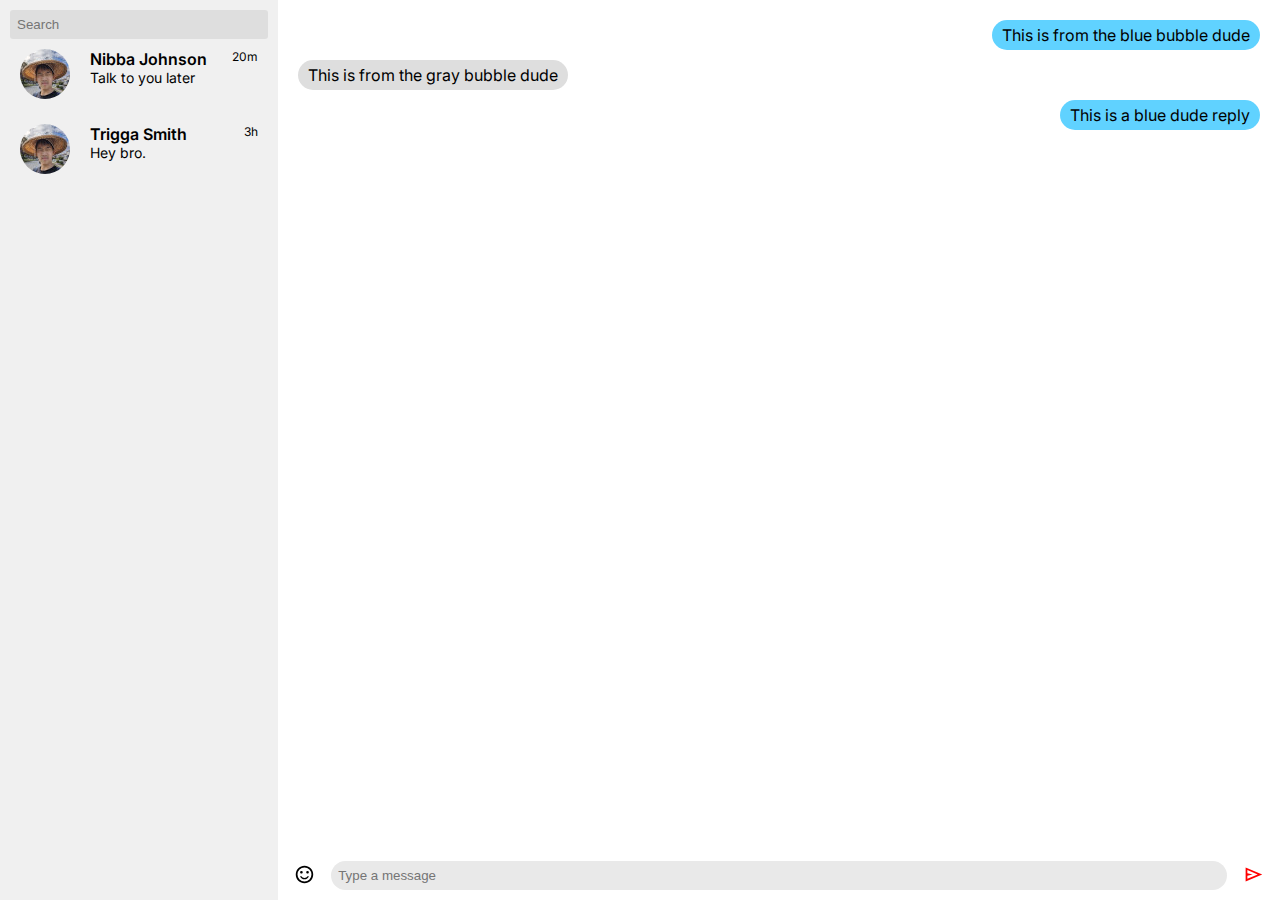
==== templates/index.html @ 2ab53051 "Initial commit" ====
<!DOCTYPE html>
<html>

<head>
    <title>Synapse Chat</title>
    <link rel="stylesheet" href="/static/style.css">

</head>

<body>
    <div class="container">
        <div class="sidebar">
            <input class="sidebar-search" placeholder="Search">
            <div class="sidebar-item">
                <img class="sidebar-person-image" src="/static/imagestore/users/testid/50x50.jpg">
                <div class="sidebar-person-info">
                    <div class="sidebar-person-name">Nibba Johnson</div>
                    <div class="sidebar-person-last-message">Talk to you later</div>
                </div>
                <div class="sidebar-person-last-message-time">20m</div>
            </div>
            <div class="sidebar-item">
                <img class="sidebar-person-image" src="/static/imagestore/users/testid/50x50.jpg">
                <div class="sidebar-person-info">
                    <div class="sidebar-person-name">Trigga Smith</div>
                    <div class="sidebar-person-last-message">Hey bro.</div>
                </div>
                <div class="sidebar-person-last-message-time">3h</div>
            </div>
        </div>
        <div class="conversation-area">
            <div class="message-container">
                <div class="user message">
                    This is from the blue bubble dude
                </div>
                <div class="received message">
                    This is from the gray bubble dude
                </div>
                <div class="user message">
                    This is a blue dude reply
                </div>
            </div>
            <div class="message-input">
                <button class="emoji-button" onclick="alert('emoji')">
                    <svg xmlns="http://www.w3.org/2000/svg" viewBox="0 -960 960 960">
                        <path
                            d="M620-520q25 0 42.5-17.5T680-580q0-25-17.5-42.5T620-640q-25 0-42.5 17.5T560-580q0 25 17.5 42.5T620-520Zm-280 0q25 0 42.5-17.5T400-580q0-25-17.5-42.5T340-640q-25 0-42.5 17.5T280-580q0 25 17.5 42.5T340-520Zm140 260q68 0 123.5-38.5T684-400h-66q-22 37-58.5 58.5T480-320q-43 0-79.5-21.5T342-400h-66q25 63 80.5 101.5T480-260Zm0 180q-83 0-156-31.5T197-197q-54-54-85.5-127T80-480q0-83 31.5-156T197-763q54-54 127-85.5T480-880q83 0 156 31.5T763-763q54 54 85.5 127T880-480q0 83-31.5 156T763-197q-54 54-127 85.5T480-80Zm0-400Zm0 320q134 0 227-93t93-227q0-134-93-227t-227-93q-134 0-227 93t-93 227q0 134 93 227t227 93Z" />
                    </svg>
                </button>
                <input type="text" placeholder="Type a message">
                <button class="send-button" onclick="alert('send')">
                    <svg xmlns="http://www.w3.org/2000/svg" viewBox="0 -960 960 960">
                        <path
                            d="M120-160v-640l760 320-760 320Zm80-120 474-200-474-200v140l240 60-240 60v140Zm0 0v-400 400Z" />
                    </svg>
                </button>
            </div>
        </div>
    </div>
    <script src="/static/socket.io.js"></script>
    <script src="/static/jsencrypt.js"></script>
    <script src="/static/script.js"></script>
</body>

</html>
---- static/style.css ----
@import url('https://fonts.googleapis.com/css2?family=Inter:wght@100;200;300;400;500;600;700;800;900&display=swap');

.material-symbols-outlined {
    font-variation-settings:
        'FILL' 0,
        'wght' 400,
        'GRAD' 0,
        'opsz' 24
}

input:focus {
    outline: none;
}

body {
    font-family: Inter;
    margin: 0;
    overflow-y: hidden;
}

.container {
    display: flex;
    flex-direction: row;
}

.sidebar {
    background: #f0f0f0;
    width: 350px;
    padding: 10px;
    height: 100vh;
    overflow-y: scroll;
    box-sizing: border-box;
}

.sidebar-search {
    width: 100%;
    border-radius: 3px;
    border: none;
    background: #dedede;
    box-sizing: border-box;
    padding: 7px;
}

.sidebar-item {
    padding: 10px;
    display: flex;
    justify-content: flex-end;
    margin-bottom: 5px;
}

.sidebar-person-info {
    display: flex;
    flex-direction: column;
}

.sidebar-person-name {
    font-weight: 600;
}

.sidebar-person-image {
    border-radius: 100%;
    margin-right: 20px;
    aspect-ratio: 1;
}

.sidebar-person-last-message {
    font-size: 14px;
}

.sidebar-person-last-message-time {
    font-size: 12px;
    margin-left: auto;
}

.message-input {
    display: flex;
    margin-top: auto;
    box-sizing: border-box;
    padding: 10px;
    width: 100%;
}

.message-input input {
    width: 100%;
    border: none;
    padding: 7px;
    box-sizing: border-box;
    border-radius: 20px;
    background: #e9e9e9;
}

.message-input button {
    width: 35px;
    border-radius: 40px;
    border: none;
    background: none;
}

.send-button {
    margin-left: 10px;
}

.emoji-button {
    margin-right: 10px;
}

.send-button svg {
    fill: red;
}

.conversation-area {
    display: flex;
    flex-direction: column;
    width: 100%;
}

.message-container {
    display: flex;
    flex-direction: column;
    width: 100%;
    box-sizing: border-box;
    padding: 20px;
}

.message {
    box-sizing: border-box;
    margin-bottom: 10px;
    border-radius: 20px;
    padding: 5px 10px 5px 10px;
}

.user.message {
    background: rgb(96, 210, 255);
    margin-left: auto;
}

.received.message {
    background: #dedede;
    margin-right: auto;
}
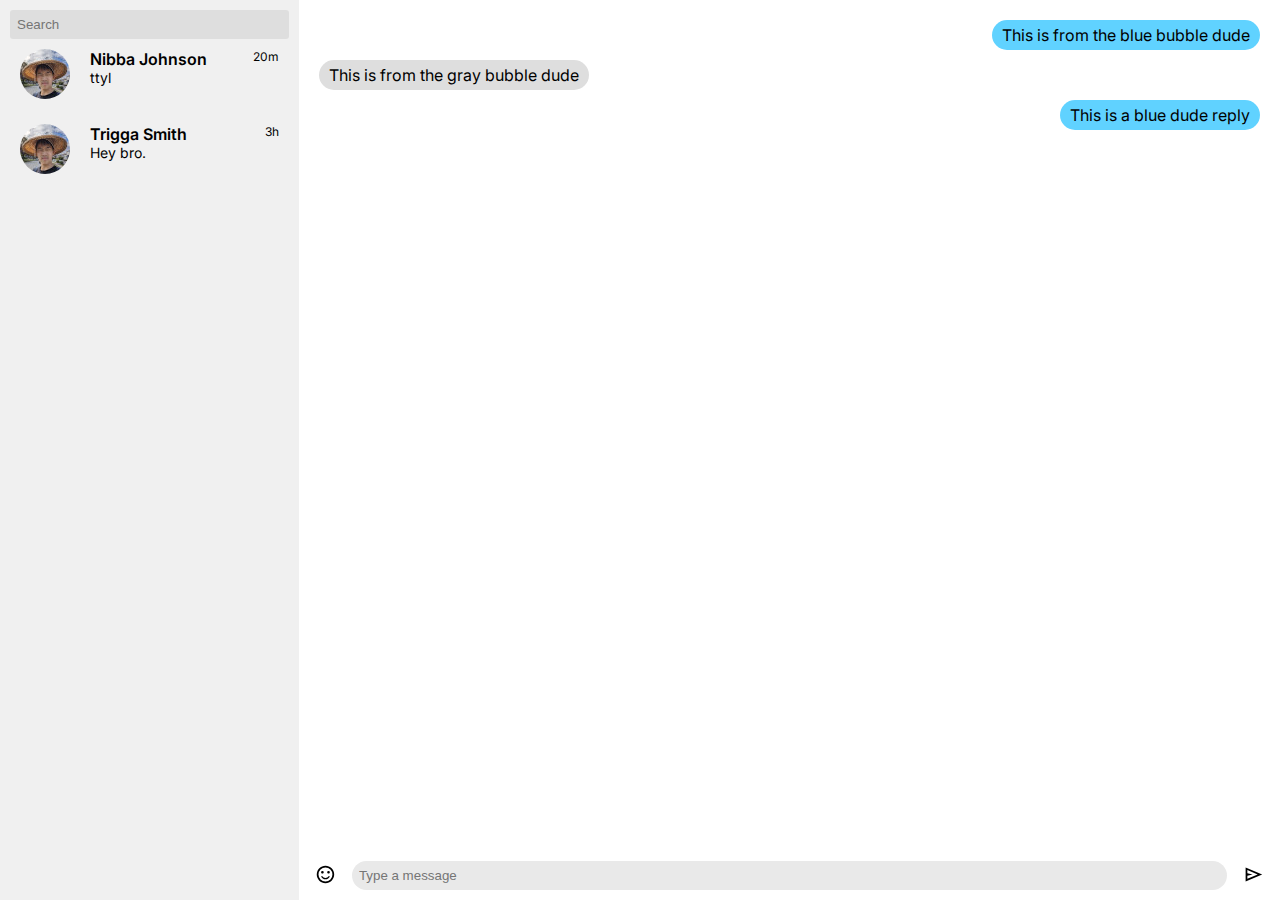
==== commit c48c1c03: "Update index.html" ====
--- a/templates/index.html
+++ b/templates/index.html
@@ -15,7 +15,7 @@
                 <img class="sidebar-person-image" src="/static/imagestore/users/testid/50x50.jpg">
                 <div class="sidebar-person-info">
                     <div class="sidebar-person-name">Nibba Johnson</div>
-                    <div class="sidebar-person-last-message">Talk to you later</div>
+                    <div class="sidebar-person-last-message">ttyl</div>
                 </div>
                 <div class="sidebar-person-last-message-time">20m</div>
             </div>
@@ -29,7 +29,7 @@
             </div>
         </div>
         <div class="conversation-area">
-            <div class="message-container">
+            <div class="message-container" id="message-container">
                 <div class="user message">
                     This is from the blue bubble dude
                 </div>
@@ -41,14 +41,14 @@
                 </div>
             </div>
             <div class="message-input">
-                <button class="emoji-button" onclick="alert('emoji')">
+                <button class="emoji-button" id="emoji-button">
                     <svg xmlns="http://www.w3.org/2000/svg" viewBox="0 -960 960 960">
                         <path
                             d="M620-520q25 0 42.5-17.5T680-580q0-25-17.5-42.5T620-640q-25 0-42.5 17.5T560-580q0 25 17.5 42.5T620-520Zm-280 0q25 0 42.5-17.5T400-580q0-25-17.5-42.5T340-640q-25 0-42.5 17.5T280-580q0 25 17.5 42.5T340-520Zm140 260q68 0 123.5-38.5T684-400h-66q-22 37-58.5 58.5T480-320q-43 0-79.5-21.5T342-400h-66q25 63 80.5 101.5T480-260Zm0 180q-83 0-156-31.5T197-197q-54-54-85.5-127T80-480q0-83 31.5-156T197-763q54-54 127-85.5T480-880q83 0 156 31.5T763-763q54 54 85.5 127T880-480q0 83-31.5 156T763-197q-54 54-127 85.5T480-80Zm0-400Zm0 320q134 0 227-93t93-227q0-134-93-227t-227-93q-134 0-227 93t-93 227q0 134 93 227t227 93Z" />
                     </svg>
                 </button>
-                <input type="text" placeholder="Type a message">
-                <button class="send-button" onclick="alert('send')">
+                <input id="messagebox" type="text" placeholder="Type a message">
+                <button class="send-button" id="send-button">
                     <svg xmlns="http://www.w3.org/2000/svg" viewBox="0 -960 960 960">
                         <path
                             d="M120-160v-640l760 320-760 320Zm80-120 474-200-474-200v140l240 60-240 60v140Zm0 0v-400 400Z" />
@@ -62,4 +62,4 @@
     <script src="/static/script.js"></script>
 </body>
 
-</html>+</html>
--- a/static/style.css
+++ b/static/style.css
@@ -25,7 +25,7 @@
 
 .sidebar {
     background: #f0f0f0;
-    width: 350px;
+    width: 30%;
     padding: 10px;
     height: 100vh;
     overflow-y: scroll;
@@ -105,7 +105,11 @@
 }
 
 .send-button svg {
-    fill: red;
+    fill: black;
+}
+
+.emoji-button svg {
+    fill: black;
 }
 
 .conversation-area {
@@ -120,6 +124,7 @@
     width: 100%;
     box-sizing: border-box;
     padding: 20px;
+    overflow-y: scroll;
 }
 
 .message {
@@ -137,4 +142,4 @@
 .received.message {
     background: #dedede;
     margin-right: auto;
-}+}
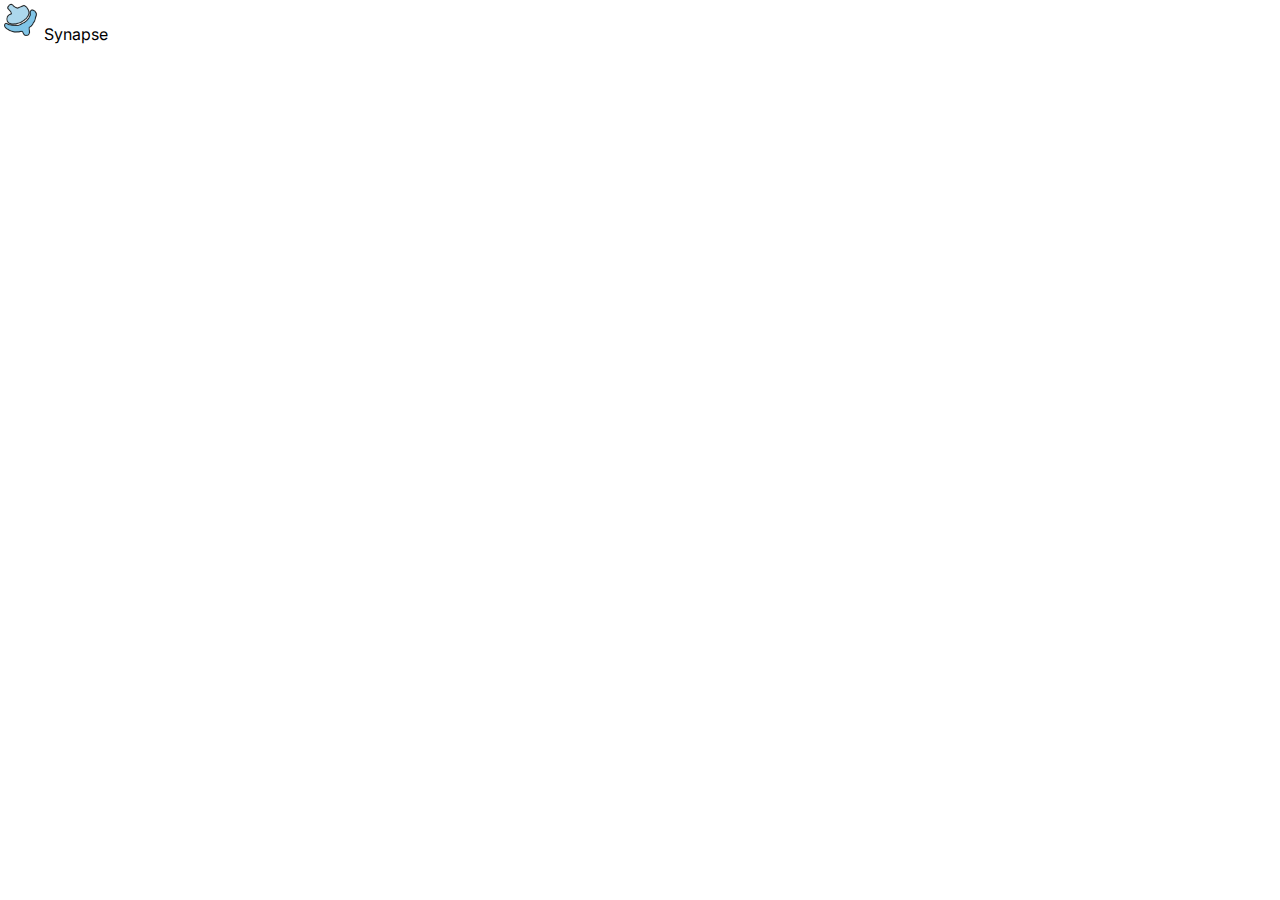
==== commit b620be29: "nothing changed" ====
--- a/templates/index.html
+++ b/templates/index.html
@@ -2,64 +2,16 @@
 <html>
 
 <head>
-    <title>Synapse Chat</title>
+    <title>Myna</title>
     <link rel="stylesheet" href="/static/style.css">
-
+    <link rel="icon" href="/static/myna-logo.svg" sizes="any" type="image/svg+xml">
 </head>
 
 <body>
-    <div class="container">
-        <div class="sidebar">
-            <input class="sidebar-search" placeholder="Search">
-            <div class="sidebar-item">
-                <img class="sidebar-person-image" src="/static/imagestore/users/testid/50x50.jpg">
-                <div class="sidebar-person-info">
-                    <div class="sidebar-person-name">Nibba Johnson</div>
-                    <div class="sidebar-person-last-message">ttyl</div>
-                </div>
-                <div class="sidebar-person-last-message-time">20m</div>
-            </div>
-            <div class="sidebar-item">
-                <img class="sidebar-person-image" src="/static/imagestore/users/testid/50x50.jpg">
-                <div class="sidebar-person-info">
-                    <div class="sidebar-person-name">Trigga Smith</div>
-                    <div class="sidebar-person-last-message">Hey bro.</div>
-                </div>
-                <div class="sidebar-person-last-message-time">3h</div>
-            </div>
-        </div>
-        <div class="conversation-area">
-            <div class="message-container" id="message-container">
-                <div class="user message">
-                    This is from the blue bubble dude
-                </div>
-                <div class="received message">
-                    This is from the gray bubble dude
-                </div>
-                <div class="user message">
-                    This is a blue dude reply
-                </div>
-            </div>
-            <div class="message-input">
-                <button class="emoji-button" id="emoji-button">
-                    <svg xmlns="http://www.w3.org/2000/svg" viewBox="0 -960 960 960">
-                        <path
-                            d="M620-520q25 0 42.5-17.5T680-580q0-25-17.5-42.5T620-640q-25 0-42.5 17.5T560-580q0 25 17.5 42.5T620-520Zm-280 0q25 0 42.5-17.5T400-580q0-25-17.5-42.5T340-640q-25 0-42.5 17.5T280-580q0 25 17.5 42.5T340-520Zm140 260q68 0 123.5-38.5T684-400h-66q-22 37-58.5 58.5T480-320q-43 0-79.5-21.5T342-400h-66q25 63 80.5 101.5T480-260Zm0 180q-83 0-156-31.5T197-197q-54-54-85.5-127T80-480q0-83 31.5-156T197-763q54-54 127-85.5T480-880q83 0 156 31.5T763-763q54 54 85.5 127T880-480q0 83-31.5 156T763-197q-54 54-127 85.5T480-80Zm0-400Zm0 320q134 0 227-93t93-227q0-134-93-227t-227-93q-134 0-227 93t-93 227q0 134 93 227t227 93Z" />
-                    </svg>
-                </button>
-                <input id="messagebox" type="text" placeholder="Type a message">
-                <button class="send-button" id="send-button">
-                    <svg xmlns="http://www.w3.org/2000/svg" viewBox="0 -960 960 960">
-                        <path
-                            d="M120-160v-640l760 320-760 320Zm80-120 474-200-474-200v140l240 60-240 60v140Zm0 0v-400 400Z" />
-                    </svg>
-                </button>
-            </div>
-        </div>
-    </div>
-    <script src="/static/socket.io.js"></script>
-    <script src="/static/jsencrypt.js"></script>
+    <nav>
+        <img src="/static/images/logo.png" id="nav-logo"> Synapse
+    </nav>
     <script src="/static/script.js"></script>
 </body>
 
-</html>
+</html>--- a/static/style.css
+++ b/static/style.css
@@ -18,6 +18,87 @@
     overflow-y: hidden;
 }
 
+.account-container {
+    background: repeating-linear-gradient(-55deg,
+            #000000,
+            #000000 40px,
+            #040404 40px,
+            #040404 80px);
+    width: 100vw;
+    height: 100vh;
+}
+
+.myna-logo {
+    width: 100px;
+    display: flex;
+    position: absolute;
+    top: 8px;
+    left: 8px;
+    filter: drop-shadow(0px 0px 10px rgb(46, 46, 46));
+    transition: 300ms;
+    align-items: center;
+}
+
+.myna-logo:hover {
+    filter: drop-shadow(0px 0px 10px rgb(202, 202, 202));
+}
+
+.logo-container-text {
+    font-size: 50px;
+    color: white;
+    font-weight: 700;
+    margin-left: 20px;
+}
+
+.login-header {
+    color: #F3F8F2;
+    text-align: center;
+    width: 100%;
+}
+
+.validationmessage {
+    color: red;
+}
+
+.form-sidebar {
+    width: 60%;
+    height: 100%;
+    background: rgba(25, 25, 25, 0.1);
+    backdrop-filter: blur(8px);
+    box-shadow: 0px 0px 15px 0px #000000;
+    position: absolute;
+    right: 0;
+    display: flex;
+    flex-direction: column;
+}
+
+.accountform-container {
+    margin: auto;
+}
+
+.accountform-container {
+    text-align: center;
+}
+
+.accountform {
+    display: flex;
+    flex-direction: column;
+    align-items: center;
+    font-size: 1.4vw;
+}
+
+.accountform input {
+    padding: 5px 10px 5px 10px;
+    border-radius: 10px;
+    border: none;
+    margin-bottom: 10px;
+    font-size: 1.2vw;
+}
+
+#nav-logo {
+    width: 40px;
+}
+
 .container {
     display: flex;
     flex-direction: row;
@@ -46,6 +127,7 @@
     display: flex;
     justify-content: flex-end;
     margin-bottom: 5px;
+    border-radius: 10px;
 }
 
 .sidebar-person-info {
@@ -59,6 +141,7 @@
 
 .sidebar-person-image {
     border-radius: 100%;
+    width: 50px;
     margin-right: 20px;
     aspect-ratio: 1;
 }
@@ -72,6 +155,10 @@
     margin-left: auto;
 }
 
+.open-chat {
+    background: #d3d3d3;
+}
+
 .message-input {
     display: flex;
     margin-top: auto;
@@ -125,6 +212,7 @@
     box-sizing: border-box;
     padding: 20px;
     overflow-y: scroll;
+    height: 100%;
 }
 
 .message {
@@ -142,4 +230,4 @@
 .received.message {
     background: #dedede;
     margin-right: auto;
-}
+}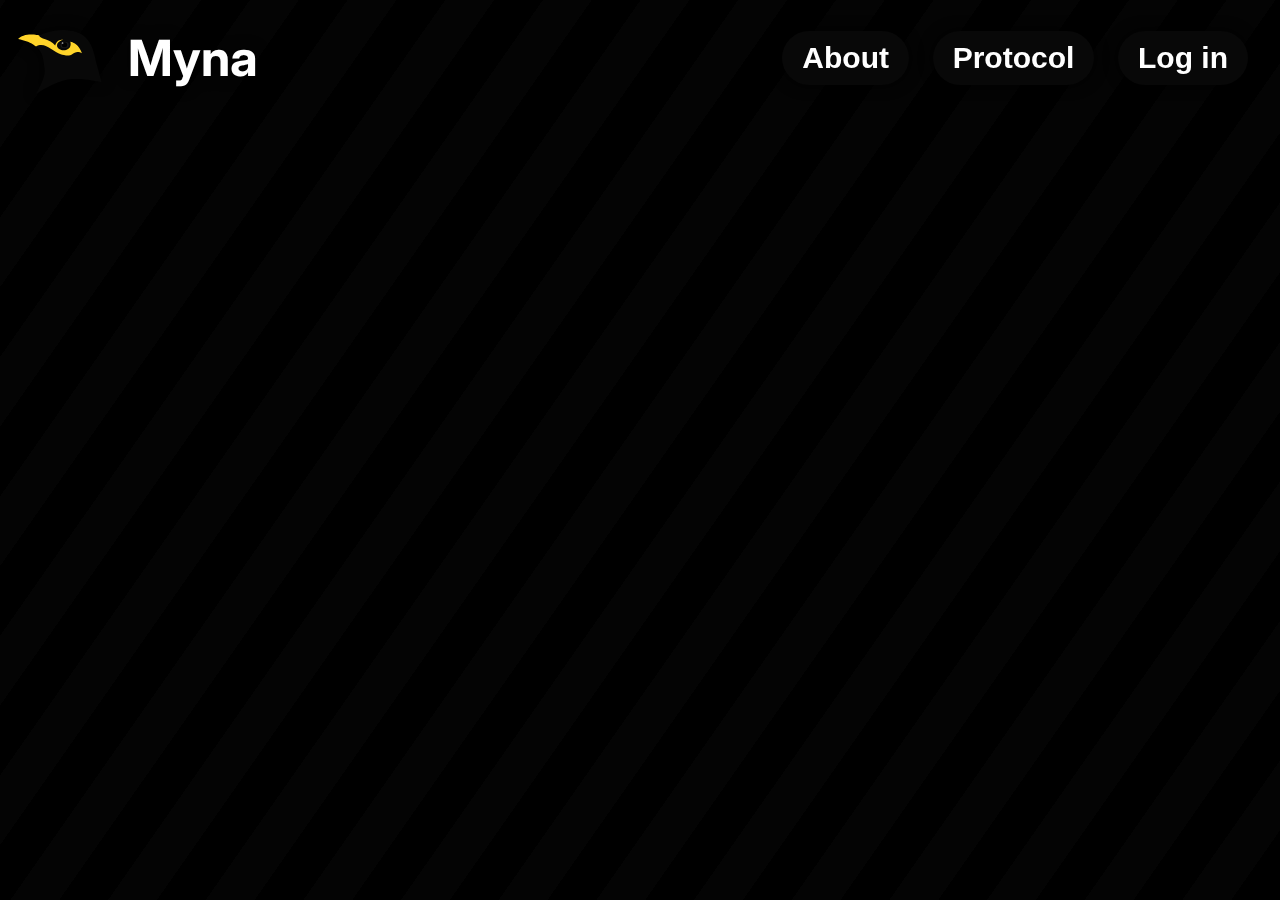
==== commit 8e42816e: "added some nav buttons" ====
--- a/templates/index.html
+++ b/templates/index.html
@@ -8,9 +8,18 @@
 </head>
 
 <body>
-    <nav>
-        <img src="/static/images/logo.png" id="nav-logo"> Synapse
-    </nav>
+    <div class="index-container">
+
+        <div class="myna-logo">
+            <img src="/static/myna-logo.svg" width="100%">
+            <div class="logo-container-text">Myna</div>
+        </div>
+        <nav class="index-nav">
+            <button class="navbutton" onclick="alert('About Page')">About</button>
+            <button class="navbutton" onclick="alert('Protocol Page')">Protocol</button>
+            <button class="navbutton" onclick="location.assign('/account')">Log in</button>
+        </nav>
+    </div>
     <script src="/static/script.js"></script>
 </body>
 
--- a/static/style.css
+++ b/static/style.css
@@ -34,7 +34,7 @@
     position: absolute;
     top: 8px;
     left: 8px;
-    filter: drop-shadow(0px 0px 10px rgb(46, 46, 46));
+    filter: drop-shadow(0px 0px 7px black);
     transition: 300ms;
     align-items: center;
 }
@@ -102,31 +102,49 @@
 .container {
     display: flex;
     flex-direction: row;
+
+    background: repeating-linear-gradient(-55deg,
+            #000000,
+            #000000 40px,
+            #040404 40px,
+            #040404 80px);
 }
 
 .sidebar {
-    background: #f0f0f0;
     width: 30%;
     padding: 10px;
     height: 100vh;
     overflow-y: scroll;
     box-sizing: border-box;
+    background: rgba(125, 125, 125, 0.1);
+    backdrop-filter: blur(8px);
+    box-shadow: 0px 0px 17px 7px #000000;
+}
+
+.sidebar::-webkit-scrollbar {
+    display: none;
+}
+
+.examsidebarple {
+    -ms-overflow-style: none;
+    scrollbar-width: none;
 }
 
 .sidebar-search {
     width: 100%;
-    border-radius: 3px;
+    border-radius: 30px;
     border: none;
     background: #dedede;
     box-sizing: border-box;
     padding: 7px;
+    margin-bottom: 10px;
 }
 
 .sidebar-item {
     padding: 10px;
     display: flex;
     justify-content: flex-end;
-    margin-bottom: 5px;
+    margin-bottom: 7px;
     border-radius: 10px;
 }
 
@@ -159,6 +177,10 @@
     background: #d3d3d3;
 }
 
+.closed-chat {
+    background: #8f8f8f;
+}
+
 .message-input {
     display: flex;
     margin-top: auto;
@@ -192,11 +214,11 @@
 }
 
 .send-button svg {
-    fill: black;
+    fill: white;
 }
 
 .emoji-button svg {
-    fill: black;
+    fill: white;
 }
 
 .conversation-area {
@@ -220,14 +242,73 @@
     margin-bottom: 10px;
     border-radius: 20px;
     padding: 5px 10px 5px 10px;
+    transition: filter 200ms;
 }
 
 .user.message {
-    background: rgb(96, 210, 255);
+    background: #60d2ff;
     margin-left: auto;
+}
+
+.user.message:hover {
+    filter: drop-shadow(0px 0px 7px #60d2ff);
 }
 
 .received.message {
     background: #dedede;
     margin-right: auto;
+}
+
+.received.message:hover {
+    filter: drop-shadow(0px 0px 7px #dedede);
+}
+
+
+.index-nav {
+    margin: 8px;
+    margin-left: 300px;
+    margin-right: 2.5%;
+    height: 100px;
+    display: flex;
+    justify-content: flex-end;
+    gap: 2.5%;
+}
+
+.index-nav .navdiv {
+    margin-top: auto;
+    margin-bottom: auto;
+    font-size: 30px;
+    font-weight: 700;
+    color: white;
+}
+
+.index-container {
+    background: repeating-linear-gradient(-55deg,
+            #000000,
+            #000000 40px,
+            #040404 40px,
+            #040404 80px);
+    position: absolute;
+    top: 0;
+    height: 100vh;
+    width: 100vw;
+}
+
+.navbutton {
+    font-size: 30px;
+    font-weight: 700;
+    background: #080808;
+
+    margin-top: auto;
+    margin-bottom: auto;
+    padding: 10px 20px 10px 20px;
+    border-radius: 30px;
+    border: none;
+    color: white;
+    transition: filter 500ms;
+    filter: drop-shadow(0px 0px 7px black);
+}
+
+.navbutton:hover {
+    filter: drop-shadow(0px 0px 10px #A9DCFD);
 }